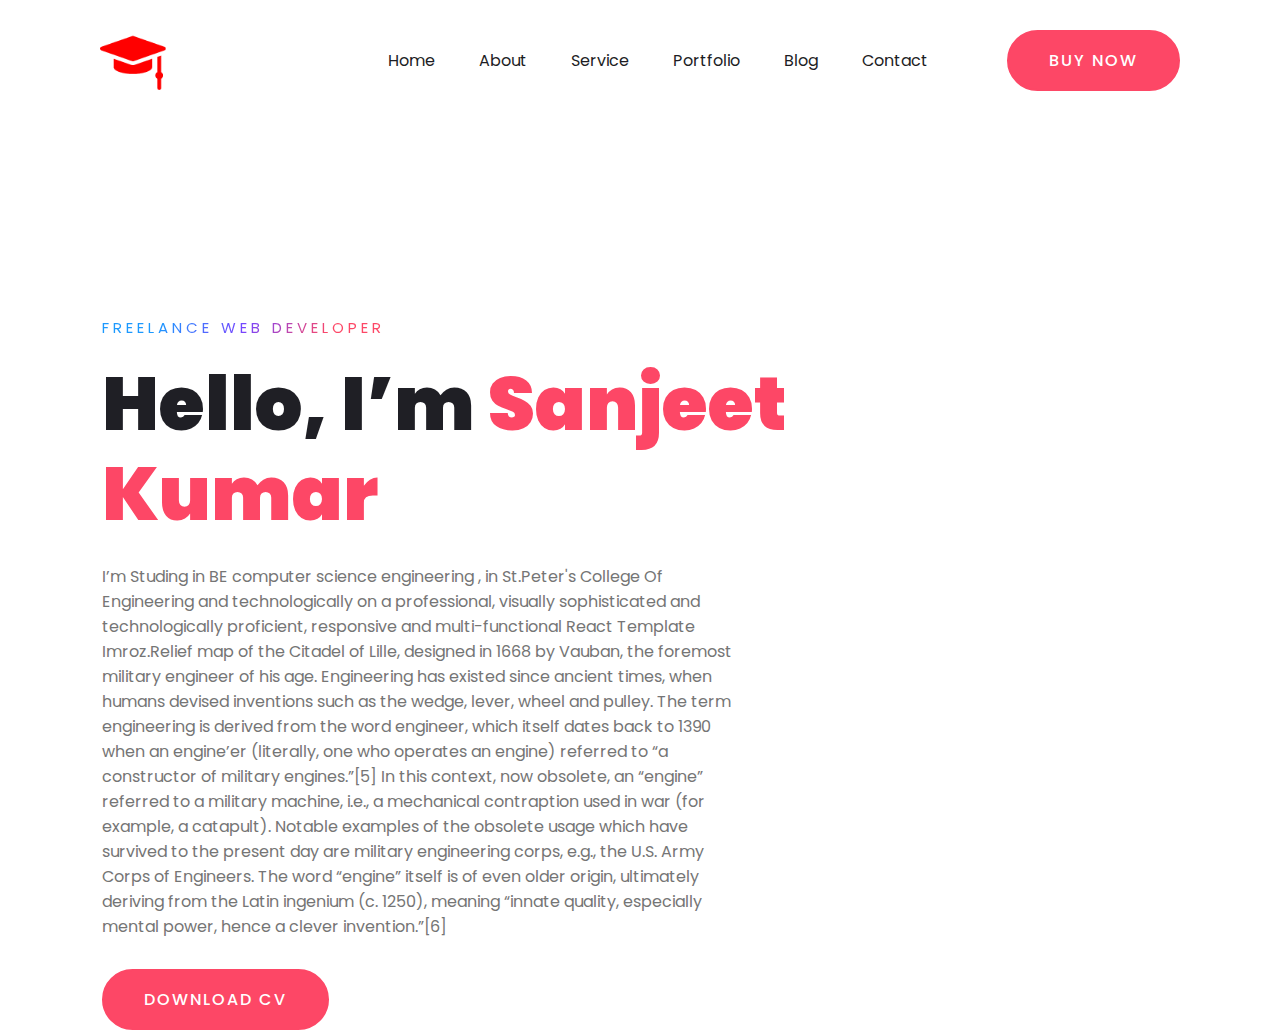
==== index.html @ 9f9eaf31 "commit" ====
<!DOCTYPE html>
<html lang="en">
<head>
    <meta charset="UTF-8">
    <title> sanjeet Personal Website</title>
    <!----CSS link----->
    <link rel="stylesheet" href="style.css">
</head>
<body>

    <div class="hero">
        <nav>
            <img src="logo.png" class="logo">
            <ul>
                <li><a href="#">Home</a></li>
                <li><a href="#">About</a></li>
                <li><a href="#">Service</a></li>
                <li><a href="#">Portfolio</a></li>
                <li><a href="#">Blog</a></li>
                <li><a href="#">Contact</a></li>
            </ul>
            <a href="#" class="btn">Buy Now</a>
        </nav>

        <div class="content">
            <span class="title">Freelance Web Developer</span>
            <h1>Hello, I’m <span>Sanjeet Kumar</span></h1>
            <p>I’m Studing in BE computer science engineering , in St.Peter's College Of Engineering and technologically on a professional, visually sophisticated and technologically proficient, responsive and multi-functional React Template Imroz.Relief map of the Citadel of Lille, designed in 1668 by Vauban, the foremost military engineer of his age.

                Engineering has existed since ancient times, when humans devised inventions such as the wedge, lever, wheel and pulley.
                
                The term engineering is derived from the word engineer, which itself dates back to 1390 when an engine’er (literally, one who operates an engine) referred to “a constructor of military engines.”[5] In this context, now obsolete, an “engine” referred to a military machine, i.e., a mechanical contraption used in war (for example, a catapult). Notable examples of the obsolete usage which have survived to the present day are military engineering corps, e.g., the U.S. Army Corps of Engineers.
                
                The word “engine” itself is of even older origin, ultimately deriving from the Latin ingenium (c. 1250), meaning “innate quality, especially mental power, hence a clever invention.”[6]</p>
            <a href="#" class="btn">Download CV</a>
        </div>
    </div>

</body>
</html>
---- style.css ----
@import url('https://fonts.googleapis.com/css2?family=Poppins:wght@400;500;600;700&display=swap');

*{
    margin: 0;
    padding: 0;
    box-sizing: border-box;
    font-family: 'Poppins', sans-serif;
}
a{
    text-decoration: none;
}
.hero{
    width: 100%;
    height: 100vh;
    background: url(img/bg1.jpg);
    background-size: cover;
}
nav{
    display: flex;
    align-items: center;
    justify-content: space-between;
    padding: 30px 100px;
}
.logo{
    max-height: 60px;
}
nav ul li{
    list-style: none;
    display: inline-block;
    padding: 10px 20px;
}
nav ul li a{
    color: #1d1d24;
    position: relative;
    padding: 5px 0;
}
nav ul li a:hover{
    color: #fd4766;
}
nav ul li a:after{
    content: "";
    position: absolute;
    left: 0;
    width: 0;
    height: 3px;
    background: #fd4766;
    transition: .3s;
    bottom: 0;
}
nav ul li a:hover:after{
    width: 100%;
}
.btn{
    color: #fff;
    font-size: 16px;
    text-transform: uppercase;
    letter-spacing: 2px;
    padding: 16px 40px;
    border-radius: 500px;
    display: inline-block;
    font-weight: 500;
    transition: all .4s ease-in-out;
    background-size: 152% 100%;
    background: #fd4766;
    border: 2px solid #fd4766;
}
.btn:hover{
    background: transparent;
    border-color: #fd4766;
    color: #fd4766;
}
.content{
    position: absolute;
    top: 35%;
    left: 8%;
}
.content .title{
    color: #1f1f25;
    font-size: 15px;
    text-transform: uppercase;
    letter-spacing: 4px;
    display: inline-block;
    margin-bottom: 20px;
    background: linear-gradient(120deg, #1c99fe 20.69%, #7644ff 50.19%,#fd4766 79.69%);
    -webkit-background-clip: text;
    -webkit-text-fill-color: transparent;
}
.content h1{
    color: #1f1f25;
    font-size: 75px;
    font-weight: 900;
    line-height: 90px;
    text-transform: inherit;
    width: 70%;
}
.content h1 span{
    color: #fd4766;
}
.content p{
    width: 55%;
    color: #757575;
    margin-top: 25px;
    margin-bottom: 30px;
}
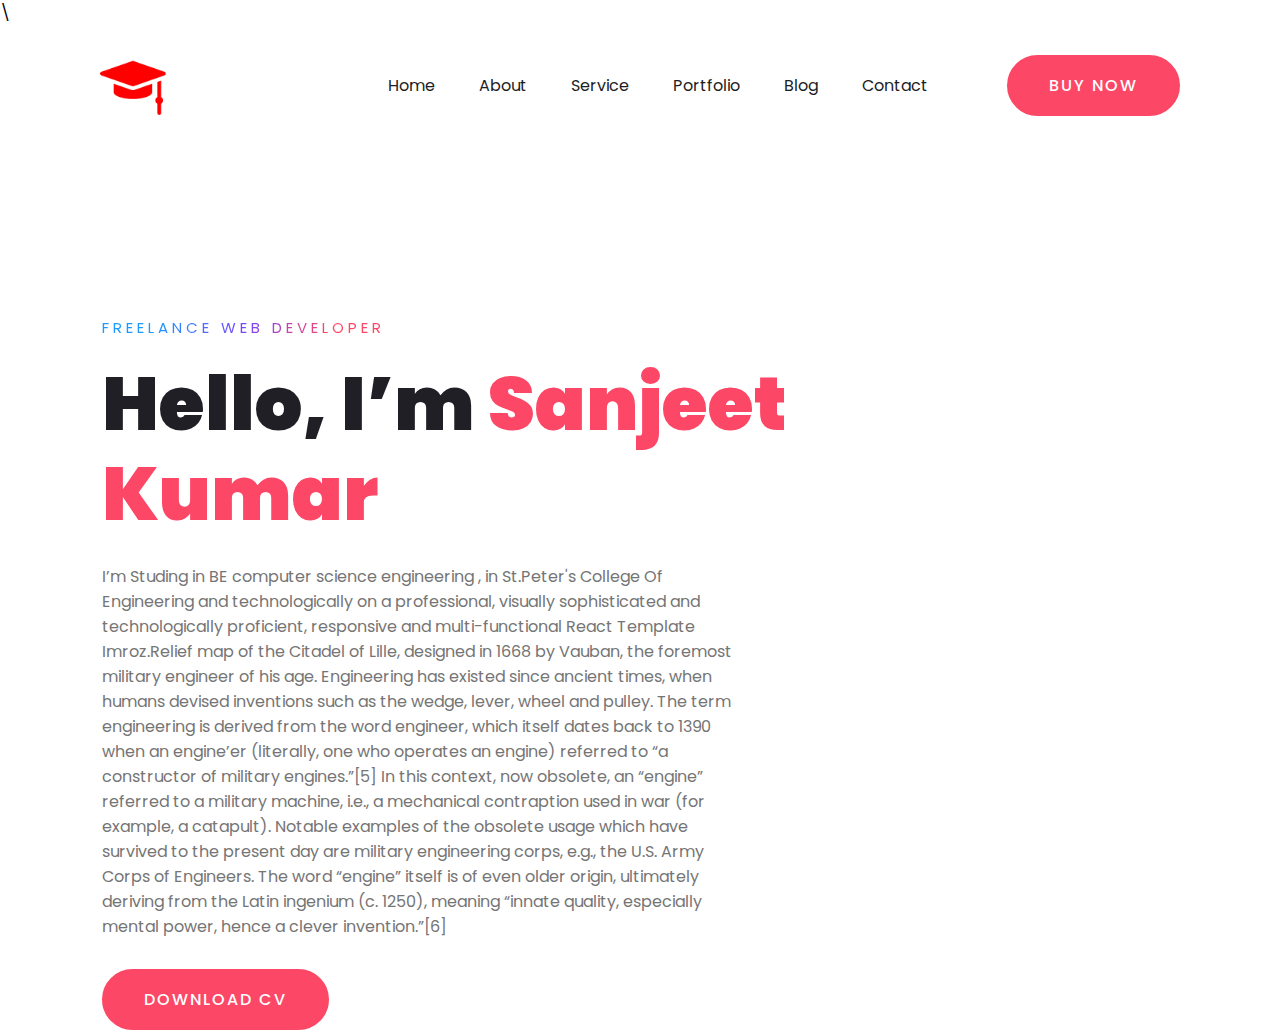
==== commit ca8df50b: "mgit" ====
--- a/index.html
+++ b/index.html
@@ -6,7 +6,7 @@
     <!----CSS link----->
     <link rel="stylesheet" href="style.css">
 </head>
-<body>
+<body>\
 
     <div class="hero">
         <nav>
@@ -19,7 +19,7 @@
                 <li><a href="#">Blog</a></li>
                 <li><a href="#">Contact</a></li>
             </ul>
-            <a href="#" class="btn">Buy Now</a>
+            <a href="#$$$" class="btn">Buy Now</a>
         </nav>
 
         <div class="content">
--- a/style.css
+++ b/style.css
@@ -37,15 +37,11 @@
 nav ul li a:hover{
     color: #fd4766;
 }
-nav ul li a:after{
-    content: "";
-    position: absolute;
-    left: 0;
-    width: 0;
-    height: 3px;
-    background: #fd4766;
-    transition: .3s;
-    bottom: 0;
+nav{
+    display: flex;
+    align-items: center;
+    justify-content: space-between;
+    padding: 30px 100px;
 }
 nav ul li a:hover:after{
     width: 100%;
